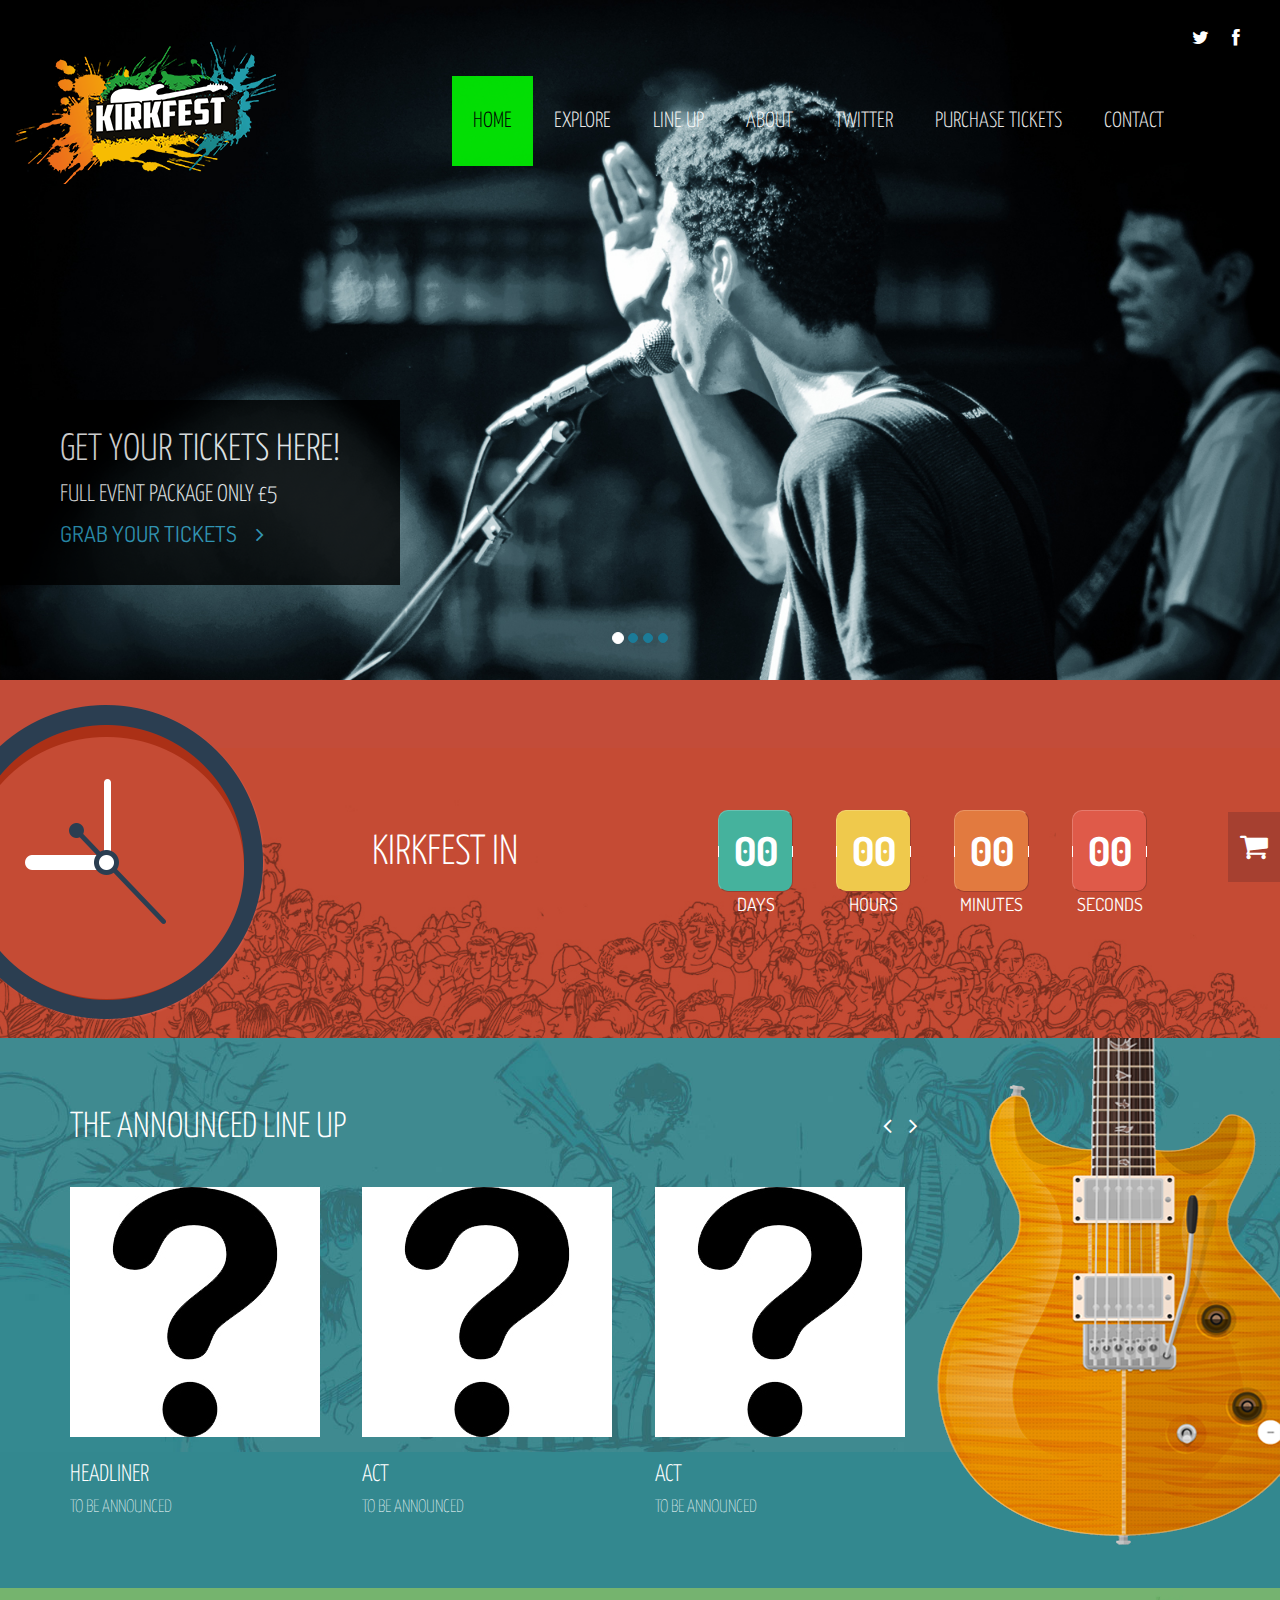
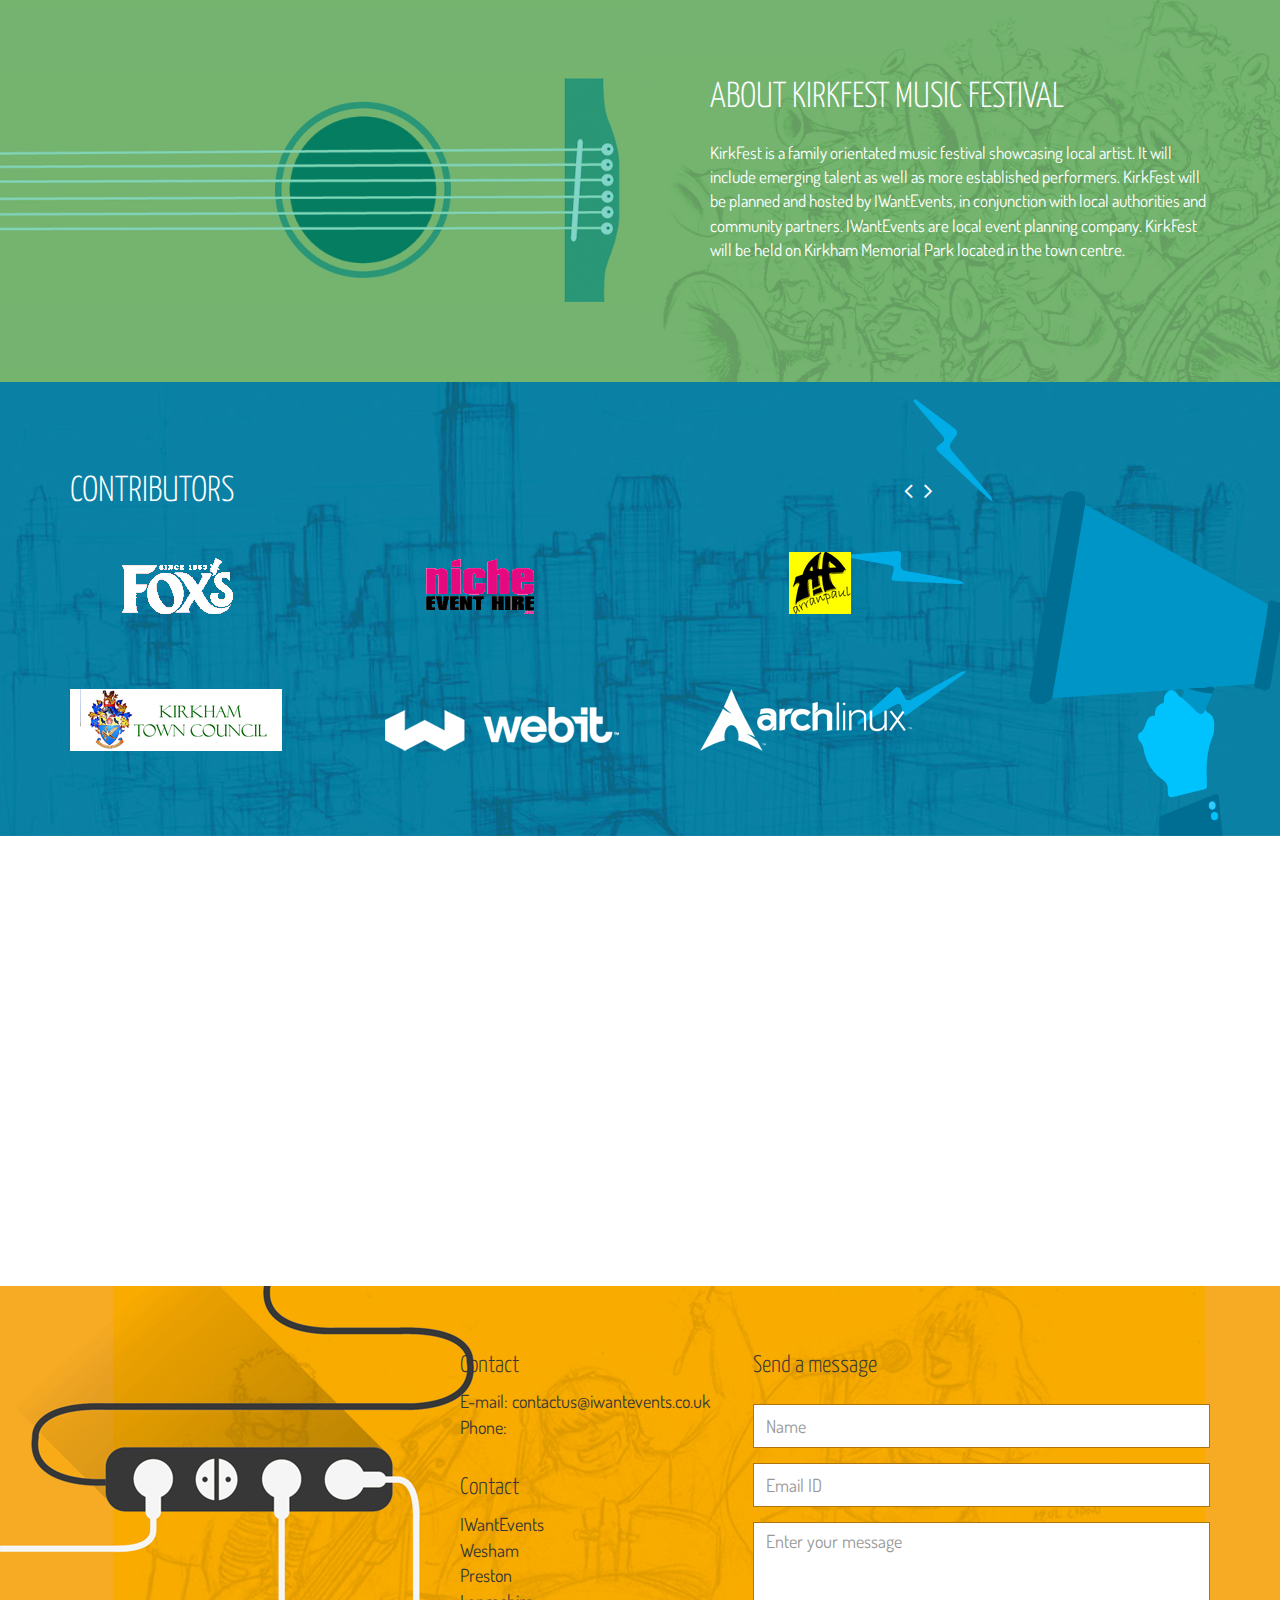
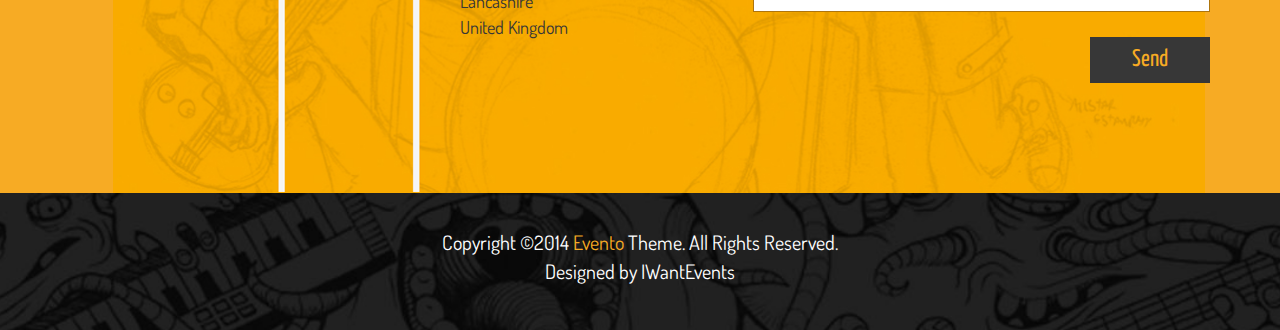
==== index2.html @ 377f73c8 "index change" ====
<!DOCTYPE html>
<html lang="en">
<head>
    <meta charset="utf-8">
    <meta name="viewport" content="width=device-width, initial-scale=1.0">
    <meta name="description" content="KirkFest">
    <meta name="author" content="IWantEvents">
    <title>KirkFest 2017</title>
    <link href="css/bootstrap.min.css" rel="stylesheet">
    <link href="css/font-awesome.min.css" rel="stylesheet">
	<link href="css/main.css" rel="stylesheet">
	<link href="css/animate.css" rel="stylesheet">
	<link href="css/responsive.css" rel="stylesheet">

    <!--[if lt IE 9]>
	    <script src="js/html5shiv.js"></script>
	    <script src="js/respond.min.js"></script>
    <![endif]-->
    <link rel="shortcut icon" href="images/logo.png">
    <link rel="apple-touch-icon-precomposed" sizes="144x144" href="images/ico/apple-touch-icon-144-precomposed.png">
    <link rel="apple-touch-icon-precomposed" sizes="114x114" href="images/ico/apple-touch-icon-114-precomposed.png">
    <link rel="apple-touch-icon-precomposed" sizes="72x72" href="images/ico/apple-touch-icon-72-precomposed.png">
    <link rel="apple-touch-icon-precomposed" href="images/ico/apple-touch-icon-57-precomposed.png">
</head><!--/head-->

<body>
	<header id="header" role="banner">
		<div class="main-nav">
			<div class="container">
				<div class="header-top">
					<div class="pull-right social-icons">
						<a href="http://www.twitter.com/iwanteventsuk"><i class="fa fa-twitter"></i></a>
						<a href="https://www.facebook.com/KirkFest/"><i class="fa fa-facebook"></i></a>
					</div>
				</div>
		        <div class="row">
		            <div class="navbar-header">
		                <button type="button" class="navbar-toggle" data-toggle="collapse" data-target=".navbar-collapse">
		                    <span class="sr-only">Toggle navigation</span>
		                    <span class="icon-bar"></span>
		                    <span class="icon-bar"></span>
		                    <span class="icon-bar"></span>
		                </button>
		                <a class="navbar-brand" href="index.html">
		                	<img class="img-responsive" src="images/logo.png" alt="logo">
		                </a>
		            </div>
		            <div class="collapse navbar-collapse">
		                <ul class="nav navbar-nav navbar-right">
		                    <li class="scroll active"><a href="#home">Home</a></li>
		                    <li class="scroll"><a href="#explore">Explore</a></li>
		                    <li class="scroll"><a href="#event">Line Up</a></li>
		                    <li class="scroll"><a href="#about">About</a></li>
		                    <li class="no-scroll"><a href="#twitter">Twitter</a></li>
		                    <li><a class="no-scroll" href="http://www.ticketmaster.co.uk" target="_blank">PURCHASE TICKETS</a></li>
		                    <li class="scroll"><a href="#contact">Contact</a></li>
		                </ul>
		            </div>
		        </div>
	        </div>
        </div>
    </header>
    <!--/#header-->

    <section id="home">
		<div id="main-slider" class="carousel slide" data-ride="carousel">
			<ol class="carousel-indicators">
				<li data-target="#main-slider" data-slide-to="0" class="active"></li>
				<li data-target="#main-slider" data-slide-to="1"></li>
				<li data-target="#main-slider" data-slide-to="2"></li>
        <li data-target="#main-slider" data-slide-to="3"></li>
			</ol>
			<div class="carousel-inner">
				<div class="item active">
					<img class="img-responsive" src="images/slider/bg1.jpg" alt="slider">
					<div class="carousel-caption">
						<h2>Get your tickets here! </h2>
						<h4>full event package only £5</h4>
						<a href="http://www.ticketmaster.co.uk">GRAB YOUR TICKETS <i class="fa fa-angle-right"></i></a>
					</div>
				</div>
				<div class="item">
					<img class="img-responsive" src="images/slider/bg2.jpg" alt="slider">
					<div class="carousel-caption">
						<h2>Get your tickets here! </h2>
						<h4>full event package only £5</h4>
						<a href="http://www.ticketmaster.co.uk">GRAB YOUR TICKETS <i class="fa fa-angle-right"></i></a>
					</div>
				</div>
				<div class="item">
					<img class="img-responsive" src="images/slider/bg3.jpg" alt="slider">
					<div class="carousel-caption">
						<h2>Get your VIP tickets here! </h2>
						<h4>full event package only £10</h4>
						<a href="http://www.ticketmaster.co.uk" >GRAB YOUR TICKETS <i class="fa fa-angle-right"></i></a>
					</div>
				</div>
        <div class="item">
					<img class="img-responsive" src="images/slider/bg3.jpg" alt="slider">
					<div class="carousel-caption">
						<h2>Get your VIP tickets here! </h2>
						<h4>full event package only £10</h4>
						<a href="http://www.ticketmaster.co.uk" >GRAB YOUR TICKETS <i class="fa fa-angle-right"></i></a>
			</div>
		</div>
    </section>
	<!--/#home-->

	<section id="explore">
		<div class="container">
			<div class="row">
				<div class="watch">
					<img class="img-responsive" src="images/watch.png" alt="">
				</div>
				<div class="col-md-4 col-md-offset-2 col-sm-5">
					<h2>KirkFest in</h2>
				</div>
				<div class="col-sm-7 col-md-6">
					<ul id="countdown">
						<li>
							<span class="days time-font">00</span>
							<p>days </p>
						</li>
						<li>
							<span class="hours time-font">00</span>
							<p class="">hours </p>
						</li>
						<li>
							<span class="minutes time-font">00</span>
							<p class="">minutes</p>
						</li>
						<li>
							<span class="seconds time-font">00</span>
							<p class="">seconds</p>
						</li>
					</ul>
				</div>
			</div>
			<div class="cart">
				<a href="http://www.ticketmaster.co.uk"><i class="fa fa-shopping-cart"></i> <span>Purchase Tickets</span></a>
			</div>
		</div>
	</section><!--/#explore-->

	<section id="event">
		<div class="container">
			<div class="row">
				<div class="col-sm-12 col-md-9">
					<div id="event-carousel" class="carousel slide" data-interval="false">
						<h2 class="heading">THE ANNOUNCED LINE UP </h2>
						<a class="even-control-left" href="#event-carousel" data-slide="prev"><i class="fa fa-angle-left"></i></a>
						<a class="even-control-right" href="#event-carousel" data-slide="next"><i class="fa fa-angle-right"></i></a>
						<div class="carousel-inner">
							<div class="item active">
								<div class="row">
									<div class="col-sm-4">
										<div class="single-event">
											<a href="#"><img class="img-responsive" src="images/event/event1.jpg" alt=""></a>
											<h4>Headliner</h4>
											<h5>To Be Announced</h5>
										</div>
									</div>
									<div class="col-sm-4">
										<div class="single-event">
											<a href="#"><img class="img-responsive" src="images/event/event1.jpg" alt=""></a>
											<h4>Act</h4>
											<h5>To Be Announced</h5>
										</div>
									</div>
									<div class="col-sm-4">
										<div class="single-event">
											<a href="#"><img class="img-responsive" src="images/event/event1.jpg" alt=""></a>
											<h4>Act</h4>
											<h5>To Be Announced</h5>
										</div>
									</div>
								</div>
							</div>
							<div class="item">
								<div class="row">
									<div class="col-sm-4">
										<div class="single-event">
											<img class="img-responsive" src="images/event/event1.jpg" alt="event-image">
											<h4>Act</h4>
											<h5>To Be Announced</h5>
										</div>
									</div>
									<div class="col-sm-4">
										<div class="single-event">
											<img class="img-responsive" src="images/event/event1.jpg" alt="event-image">
											<h4>Act</h4>
											<h5>To Be Announced</h5>
										</div>
									</div>
									<div class="col-sm-4">
										<div class="single-event">
											<img class="img-responsive" src="images/event/event1.jpg" alt="event-image">
											<h4>Act</h4>
											<h5>To Be Announced</h5>
										</div>
									</div>
								</div>
							</div>
						</div>
					</div>
				</div>
				<div class="guitar">
					<img class="img-responsive" src="images/guitar.png" alt="guitar">
				</div>
			</div>
		</div>
	</section><!--/#event-->

	<section id="about">
		<div class="guitar2">
			<img class="img-responsive" src="images/guitar2.jpg" alt="guitar">
		</div>
		<div class="about-content">
					<h2>About KirkFest Music Festival</h2>
					<p>KirkFest is a family orientated music festival showcasing local artist. It will include emerging talent as well as more established performers. KirkFest will be planned and hosted by IWantEvents, in conjunction with local authorities and community partners. IWantEvents are local event planning company. KirkFest will be held on Kirkham Memorial Park located in the town centre.
</p>

		</div>
	</section><!--/#about-->

  <section id="sponsor">
		<div id="sponsor-carousel" class="carousel slide" data-interval="false">
			<div class="container">
				<div class="row">
					<div class="col-sm-10">
						<h2>Contributors</h2>
						<a class="sponsor-control-left" href="#sponsor-carousel" data-slide="prev"><i class="fa fa-angle-left"></i></a>
						<a class="sponsor-control-right" href="#sponsor-carousel" data-slide="next"><i class="fa fa-angle-right"></i></a>
						<div class="carousel-inner">
							<div class="item active">
								<ul>
									<li><a href="http://www.foxs-biscuits.com"><img class="img-responsive" src="images/sponsor/sponsor1.png" alt=""></a></li>
									<li><a href="http://www.nicheeventhire.moonfruit.com"><img class="img-responsive" src="images/sponsor/sponsor2.png" alt=""></a></li>
									<li><a href="http://www.arranpaul.co.uk"><img class="img-responsive" src="images/sponsor/sponsor3.png" alt=""></a></li>
									<li><a href="#"><img class="img-responsive" src="images/sponsor/sponsor4.png" alt=""></a></li>
									<li><a href="#"><img class="img-responsive" src="images/sponsor/sponsor5.png" alt=""></a></li>
									<li><a href="#"><img class="img-responsive" src="images/sponsor/sponsor6.png" alt=""></a></li>
								</ul>
							</div>
							<div class="item">
								<ul>
									<li><a href="#"><img class="img-responsive" src="images/sponsor/sponsor7.png" alt=""></a></li>
									<li><a href="#"><img class="img-responsive" src="images/sponsor/sponsor8.png" alt=""></a></li>
									<li><a href="#"><img class="img-responsive" src="images/sponsor/sponsor9.png" alt=""></a></li>
									<li><a href="#"><img class="img-responsive" src="images/sponsor/sponsor10.png" alt=""></a></li>
									<li><a href="#"><img class="img-responsive" src="images/sponsor/sponsor11.png" alt=""></a></li>
									<li><a href="#"><img class="img-responsive" src="images/sponsor/sponsor12.png" alt=""></a></li>
								</ul>
							</div>
						</div>
					</div>
				</div>
			</div>
			<div class="light">
				<img class="img-responsive" src="images/light.png" alt="">
			</div>
		</div>
	</section><!--/#sponsor-->

	<section id="contact">
		<div id="map">
			<div id="gmap-wrap">
	 			<div id="gmap">
	 			</div>
	    	</div>
		</div><!--/#map-->
		<div class="contact-section">
			<div class="ear-piece">
				<img class="img-responsive" src="images/ear-piece.png" alt="">
			</div>
			<div class="container">
				<div class="row">
					<div class="col-sm-3 col-sm-offset-4">
						<div class="contact-text">
							<h3>Contact</h3>
							<address>
								E-mail: contactus@iwantevents.co.uk<br>
								Phone: <br>
							</address>
						</div>
						<div class="contact-address">
							<h3>Contact</h3>
							<address>
								IWantEvents<br>
								Wesham<br>
								Preston<br>
                Lancashire<br>
								United Kingdom
							</address>
						</div>
					</div>
					<div class="col-sm-5">
						<div id="contact-section">
							<h3>Send a message</h3>
					    	<div class="status alert alert-success" style="display: none"></div>
					    	<form id="main-contact-form" class="contact-form" name="contact-form" method="post" action="sendemail.php">
					            <div class="form-group">
					                <input type="text" name="name" class="form-control" required="required" placeholder="Name">
					            </div>
					            <div class="form-group">
					                <input type="email" name="email" class="form-control" required="required" placeholder="Email ID">
					            </div>
					            <div class="form-group">
					                <textarea name="message" id="message" required="required" class="form-control" rows="4" placeholder="Enter your message"></textarea>
					            </div>
					            <div class="form-group">
					                <button type="submit" class="btn btn-primary pull-right">Send</button>
					            </div>
					        </form>
					    </div>
					</div>
				</div>
			</div>
		</div>
	</section>
    <!--/#contact-->

    <footer id="footer">
        <div class="container">
            <div class="text-center">
                <p> Copyright  &copy;2014<a target="_blank" href="http://shapebootstrap.net/"> Evento </a>Theme. All Rights Reserved. <br> Designed by IWantEvents</a></p>
            </div>
        </div>
    </footer>
    <!--/#footer-->

    <script type="text/javascript" src="js/jquery.js"></script>
    <script type="text/javascript" src="js/bootstrap.min.js"></script>
	<script type="text/javascript" src="http://maps.google.com/maps/api/js?sensor=true"></script>
  	<script type="text/javascript" src="js/gmaps.js"></script>
	<script type="text/javascript" src="js/smoothscroll.js"></script>
    <script type="text/javascript" src="js/jquery.parallax.js"></script>
    <script type="text/javascript" src="js/coundown-timer.js"></script>
    <script type="text/javascript" src="js/jquery.scrollTo.js"></script>
    <script type="text/javascript" src="js/jquery.nav.js"></script>
    <script type="text/javascript" src="js/main.js"></script>
</body>
</html>
---- css/main.css ----
@import url(http://fonts.googleapis.com/css?family=Dosis:400,200,300,500,600,700,800);
@import url(http://fonts.googleapis.com/css?family=Yanone+Kaffeesatz:400,300,200,700);


/*************************
*******Typography******
**************************/

body {
  font-family: 'Dosis', sans-serif;
  font-size: 17px;
  color: #fff
}


.btn {
  border-radius: 0;
  font-family: 'Yanone Kaffeesatz','sans-serif';
  font-size: 20px;
  padding: 9px 23px;
}

a {
  -webkit-transition: 300ms;
  -moz-transition: 300ms;
  -o-transition: 300ms;
  transition: 300ms;
}

a:focus,
a:hover {
  text-decoration: none;
  outline: none
}

h1, h2, h3, h4, h5, h6 {
  font-family: 'Yanone Kaffeesatz', 'sans-serif';
  font-weight: 300;
  text-transform: uppercase;
}

h2 {
  font-size: 36px
}

.navbar-toggle {
  margin-top: 12px
}

.navbar-toggle .icon-bar {
  background-color: #fff;
}

.navbar-toggle,
.navbar-toggle:focus {
  border:1px solid #fff;
  outline: none;
}


/*************************
*******Header CSS******
**************************/

.header-top {
  display: block;
  overflow: hidden;
  padding: 25px;
}

.main-nav {
  position: absolute;
  width: 100%;
  z-index: 999;
}

.main-nav
.container {
  width: 100%
}

.social-icons a {
  font-size: 18px;
  color: #fff;
  padding-left:20px;
}

.social-icons .fa-facebook:hover {
  color: #3B5997
}

.social-icons .fa-twitter:hover {
  color:#29C5F6
}

.social-icons .fa-google-plus:hover {
  color:#D13D2F
}

.social-icons .fa-youtube:hover{
  color: #ec5538
}

.navbar-brand {
  background-color: #;
  height: 90px;
  margin-bottom: 20px;
  position: relative;
  width: 297px;
}

.navbar-brand img {
  position: absolute;
  top: -35px;
}

.navbar-right {
  background-color: #;
  padding:0 95px 0 0;
  opacity: .9
}

.navbar-right li a {
  padding: 35px 21px;
  font-size: 22px;
  color: #fff;
  text-transform: uppercase;
  font-family: 'Yanone Kaffeesatz', 'sans-serif';
  font-weight: 300;
}

.navbar-right li a:hover,
.navbar-right li a:focus,
.navbar-right .active a {
  background-color: #02F402;
  color: #000000
}


.fixed-menu {
  background-color: #;
  position: fixed;
  top: 0;
}

.fixed-menu .navbar-right {
  padding: 0;
}


.fixed-menu .navbar-right li a {
  font-size: 18px;
  padding: 20px 25px;
  text-shadow:inherit;
}

.fixed-menu .navbar-brand {
  height: 60px;
  margin-top: 0;
  padding: 0;
  margin-bottom: 0;
  width: 125px;
}

.fixed-menu .navbar-brand img {
  height:60px;
  top: 0;
}

.fixed-menu .header-top {
  display: none;
}



/*************************
*******Home CSS******
**************************/

#home {
  position: relative;
  overflow: hidden;
}

#main-slider img {
  width: 100%
}

#main-slider
.carousel-caption {
  background: none repeat scroll 0 0 #000000;
  bottom: 14%;
  float: left;
  left: 0;
  opacity: 0.8;
  padding:10px 60px 35px;
  right: inherit;
  text-transform: uppercase;
  color: #fff;
  text-align: left;
}


#main-slider
.carousel-caption h2 {
  font-size: 38px;

}

#main-slider
.carousel-caption h4 {
  font-size: 24px;
}

#main-slider
.carousel-caption a {
  font-size: 22px;
  color: #2da1c5
}

#main-slider
.carousel-caption a:hover {
  color: #2588a6
}

#main-slider
.carousel-caption a:hover i {
  margin-left: 35px
}

#main-slider
.carousel-caption a i {
  margin-left: 15px;
  -webkit-transition: all 0.3s ease-in-out;
  -moz-transition: all 0.3s ease-in-out;
  -ms-transition: all 0.3s ease-in-out;
  -o-transition: all 0.3s ease-in-out;
  transition: all 0.3s ease-in-out;
}

#main-slider
.carousel-indicators li {
  background-color:#1B7B98;
  border: 1px solid #1B7B98;
}

#main-slider
.carousel-indicators li.active {
  background-color:#fff;
  border: 1px solid #fff;
}

/*************************
*******Explore CSS******
**************************/

#explore {
  background-color: #C34C39;
  background-image: url("../images/event-bg.jpg");
  background-position: center bottom;
  background-size: contain;
  background-repeat:no-repeat;
  position: relative;
  overflow: hidden;
  padding: 130px 0 100px;
}

.watch {
  position: absolute;
  left: 0;
  top: 7%;
}

#explore h2 {
  font-size: 42px;
  text-transform: uppercase;
  text-align: center;
}

#countdown {
  display: block;
  overflow: hidden;
  text-align: center;
  padding: 0
}

#countdown li {
  list-style: none;
  display:inline-block;
  margin-right: 40px;
  text-align: center;
  text-transform: uppercase;
  font-size: 18px;
  position: relative;
}

#countdown li:last-child {
  margin-right: 0
}

#countdown li span {
  display: block;
  font-size: 40px;
  font-weight: 700;
  height: 82px;
  line-height: 79px;
  width: 75px;
  border-radius: 10px;
  border-right: 1px solid #9e3e2e;
  border-bottom: 1px solid #9e3e2e;
}

#countdown li .days {
  background-color: #45b29d;
  border-top: 1px solid #6ac1b1;
  border-left: 1px solid #6ac1b1;
}

#countdown li .hours {
  background-color: #efc94c;
  border-top: 1px solid #f2d470;
  border-left: 1px solid #f2d470;
}

#countdown li .minutes {
  background-color: #e27a3f;
  border-top: 1px solid #e89565;
  border-left: 1px solid #e89565;
}

#countdown li .seconds {
  background-color: #df5a49;
  border-top: 1px solid #e57b6d;
  border-left: 1px solid #e57b6d;
}

#countdown li:before {
  background-color: #FFFFFF;
  content: "";
  height: 11px;
  left: 0;
  position: absolute;
  top: 36px;
  width: 1px;
}

#countdown li:after {
  background-color: #FFFFFF;
  content: "";
  height: 11px;
  right:0;
  position: absolute;
  top: 36px;
  width: 1px;
}

.cart {
  background-color: #b34534;
  position: absolute;
  right:-200px;
  top: 37%;
  width:252px;
   -webkit-transition: all 0.7s ease-in-out;
  -moz-transition: all 0.7s ease-in-out;
  -ms-transition: all 0.7s ease-in-out;
  -o-transition: all 0.7s ease-in-out;
  transition: all 0.7s ease-in-out;
}

.cart:hover {
  right:0;
}


.cart a {
  color: #FFFFFF;
  display: block;
  font-size: 24px;
  text-transform: uppercase;
}

.cart a i {
  font-size: 30px;
  padding: 20px 12px;
  background-color: #A64030;
  margin-right: 3px;
}



 /*************************
*******Event CSS******
**************************/
#event {
  background-color: #33888F;
  background-image: url("../images/performar-bg.jpg");
  background-position: 50% 0;
  background-size: contain;
  position: relative;
  background-repeat: no-repeat;
}

.guitar {
  position: absolute;
  right:0;
  top: 0
}


#event h2 {
  color: #FFFFFF;
  font-size: 36px;
  font-weight: 300;
  margin-bottom: 40px;
  margin-top: 70px;
  text-transform: uppercase;
}

.single-event {
  margin-bottom: 70px;
}

.single-event h4 {
  color: #FFFFFF;
  font-size: 24px;
  font-weight: 300;
  line-height: 26px;
  margin-top: 25px;
  text-transform: uppercase;
}


.single-event h5 {
  font-size: 18px;
  font-weight: 100;
  display: block;
}

#event-carousel {
  position: relative;
}

.even-control-left,
.even-control-right {
  position: absolute;
  font-size: 24px;
  color: #fff;
  top: 0;
}

.even-control-left {
  right: 3%
}

.even-control-right {
  right: 0;
}


/*************************
*******About CSS**********
**************************/

#about {
  background-color: #75B46E;
  position: relative;
  width: 100%;
  display: flex;
}

.guitar2 {
  top: 0;
  width: 50%;
}

.guitar2 img {
  padding-top: 3%;
}

.about-content {
  width: 50%;
   background-image: url("../images/about-bg.jpg");
  background-position: left bottom;
  background-repeat: no-repeat;
  background-size: cover;
  padding: 70px 70px 110px;
}


#about h2 {
  margin-bottom: 23px;
}

.about-content p {
  font-size: 17px;
  font-family: 'Dosis',sans-serif;
}

#about .btn-primary {
  background-color: #137c61;
  color: #fff;
  text-transform: capitalize;
  border: none;
  margin-top: 28px;
}

#about .btn-primary:hover {
  background-color: #126d55
}



/*************************
******Twitter CSS****
**************************/

#twitter {
  background-color: #ecedef;
  background-image: url("../images/twitter-bg.jpg");
  background-position: center bottom;
  background-size: cover;
  background-repeat:no-repeat;
  position: relative;
  padding: 95px 0 90px;
  overflow: hidden;
}

.twit {
  position: absolute;
  left: 0;
  top:-42%;
}

#twitter-feed .item {
  text-align: center;
}

#twitter-feed .item img {
  display: inline-block;
  width: 78px;
  height: 78px;
  border-radius: 50%;
  background-color: #c5c8ce;
  padding: 5px;
  margin-bottom: 30px;
}

#twitter-feed .item a,
#twitter-feed .item p {
  font-size: 24px;
  font-weight: 300;
  font-family: 'Yanone Kaffeesatz','sans-serif';
}

#twitter-feed .item p {
  color: #3D3D3D;
}

#twitter-feed .item a {
  color:#00c3ff;
}

.twitter-control-left,
.twitter-control-right {
  position: absolute;
  color: #00c3ff;
  top: 59%;
  font-size: 24px
}

.twitter-control-left {
  left: 0;
}

.twitter-control-right {
  right:0;
}



/*************************
******Sponsor CSS****
**************************/

#sponsor {
  background-color: #1881a2;
  background-image: url("../images/sponsor-bg.jpg");
  background-position:50% 0;
  background-size: cover;
  background-repeat:no-repeat;
  position: relative;
}

.light {
  position: absolute;
  right: 0;
  bottom: 0;
}

#sponsor .col-sm-10 {
  z-index: 10;
}

#sponsor h2 {
  margin-top: 90px;
  margin-bottom: 40px;
}

#sponsor .item ul {
  font-size: 0;
  padding: 0;
}


#sponsor .item ul li {
  display: inline-block;
  list-style: none;
  width: 33.33%;
  margin-bottom: 75px;
}

#sponsor .item ul li:last-child {
  margin-right: 0
}

.sponsor-control-left,
.sponsor-control-right {
  color: #FFFFFF;
  font-size: 24px;
  position: absolute;
  top: 20%;
}

.sponsor-control-left {
  right: 12%
}

.sponsor-control-right {
  right: 10%
}


/*************************
******Map CSS****
**************************/
#map {
  position: relative;
}

#gmap {
  height:450px;
}


/*************************
******Contact CSS****
**************************/

.contact-section {
  background-color: #f7ab24;
  background-image: url("../images/contact-bg.jpg");
  background-position:60% 0;
  background-size:contain;
  background-repeat:no-repeat;
  position: relative;
}

.ear-piece {
  position: absolute;
  left: 0;
  top: 0;
}

#contact .container {
  padding-top:47px;
}

#contact h3 {
  text-transform:inherit;
  color: #373737;
}

#contact-section h3 {
  margin-bottom: 25px
}

#contact address {
  font-size: 18px;
  color: #373737;
}

.contact-text {
  margin-bottom: 35px;
  display: block;
}


#contact-section .form-control {
  border-color: #ae750d;
  box-shadow:none;
  outline: 0 none;
  border-radius: 0;
  color: #797979;
  font-size: 18px;
}

#contact-section .form-control:focus {
  border-color: #ae750d;
}

#contact-section input {
  height: 44px;
}

#contact-section textarea {
  height: 90px;
  resize:none;
}

#contact-section .btn-primary {
  background-color: #373737;
  color: #f7ab24;
  border: none;
  font-size: 24px;
  padding: 6px 42px;
  margin-bottom: 110px;
  margin-top: 10px
}

#contact-section .btn-primary:hover {
  background-color: #212020;
  color: #fff
}



/*************************
******Footer CSS****
**************************/

#footer {
  background-color: #212121;
  background-image: url("../images/footer-bg.jpg");
  background-position: center bottom;
  background-repeat: no-repeat;
  background-size: cover;
  color: #FFFFFF;
  font-size: 20px;
  padding: 35px 0;
}

#footer a {
  color:#f7ab24
}

#footer a:hover {
  color:#1B7B98
}
---- css/responsive.css ----
/* lg */ 
@media (min-width: 1200px) {
  
}

/* md */
@media (min-width: 992px) and (max-width: 1199px) {

  .navbar-right {
    padding: 0 30px 0 0;
  }

  .navbar-right li a {
    padding: 35px 15px;
  }

  .fixed-menu .container {
    width: 100%;
  }

  .fixed-menu .navbar-right {
    padding-right: 30px;
  }

  .fixed-menu .navbar-right li a {
    padding: 20px;
  }

  
  #countdown li {
    margin-right: 30px;
  }

  .guitar {
    right:0;
  }

  .guitar2 {
    height: 100%
  }

    .guitar2 img {
      padding-top: 20%;
    }

  .ear-piece {
    left: -15%;
  }

  #event .col-md-9 {
    z-index: 10;
  }


}

/* sm */
@media (min-width: 768px) and (max-width: 991px) {

  .navbar-brand {
    width: 215px;
    height: 60px;
  }

  .navbar-right {
    padding: 0;
  }

  .navbar-right li a {
    padding:20px 11px;
    font-size: 17px;
  }

  .fixed-menu .container {
    width: 100%;
  }

  .fixed-menu .navbar-right {
    padding-right: 30px;
  }

  .fixed-menu .navbar-right li a {
    padding: 20px 15px;
    font-size: 17px;
  }
 
 #countdown li {
  margin-right: 15px;
 }

  .sponsor-control-left {
    right:8%;
  }

  .sponsor-control-right {
    right: 5%;
  }

  .guitar, .ear-piece, .light {
    display: none;
  }

  .watch {
    left: -8%
  }

  .guitar2 {
    height: 100%;
  }

  .guitar2 img {
    padding-top:38%;
  }

  .twit {
    left: -5%;
  }


}

/* xs */
@media (max-width: 767px) {

  .main-nav .container {
    display: none;
  }
  
  .fixed-menu .container {
    display: block;
  }

   .fixed-menu .container {
    width: 100%;
  }

  .navbar-brand {
    width: inherit;
  }

  .fixed-menu .navbar-right li a {
    padding: 7px 25px;
  }

  #home {
    margin-top: 10%;
  }

  #main-slider .carousel-caption {
    bottom: 17%;
    padding: 10px;
    line-height: 0;
  }

  #main-slider .carousel-caption h2 {
    font-size: 20px;
    margin-top: 3px;
  }

  #main-slider .carousel-caption h4 {
    font-size: 16px;
  }

  #main-slider .carousel-caption a {
    font-size: 14px;
    color: #2da1c5;
  }

  #explore {
    background-size:cover;
  }

  #explore h2 {
    float: inherit;
    font-size: 30px;
    margin-bottom: 30px;
  }  

  #countdown li {
    font-size: 14px;
    margin-right:35px;
    width:inherit;
  }

  #countdown li span {
    font-size: 24px;
    height: 60px;
    line-height: 60px;
    width: 60px;
  }

  #countdown li:before, 
  #countdown li:after {
    top:25px;
  }

  .cart a {
    font-size: 18px;
  }

  .cart a i {
    font-size: 20px;
    padding:15px;
  }

   /*event */
  .single-event {
    margin-bottom: 40px;
  }


  #event h2, 
  #about h2, 
  #sponsor h2 {
    font-size: 30px;
  }

  .twitter-control-left, 
  .twitter-control-right {
    top: inherit;
    bottom: -40px;
  }

  .twitter-control-left {
    left: 46%;
  }

  .twitter-control-right {
    right: 46%;
  }

  #sponsor {
    background-position: right 0 bottom 0;
  }

  .sponsor-control-left, 
  .sponsor-control-right {
    top:0;
  }

  .sponsor-control-left {
    right: 10%;
  }

  .sponsor-control-right {
    right: 5%;
  }

  #sponsor .item ul li {
    width: 30%;
    margin-right:3%
  }

  #sponsor .item ul li:last-child {
    margin-right: 0;
   }


  #footer {
    font-size: 16px;
  }

  .watch, .guitar, .guitar2, .twit, .light, .ear-piece {
    display: none;
  }

  .contact-section {
    background-position: left 0 bottom 0;
    background-size: cover;
  }

  .about-content {
    width: 100%;    
    padding: 70px 25px 110px;
  }

}

/* XS Portrait */
@media (max-width: 479px) {

  .main-nav .container {
    display: none;
  }

  .fixed-menu .container {
    display: block;
  }

  .fixed-menu .navbar-right li a {
    padding: 10px 25px;
  }

  /* Home */

  #home {
    margin-top: 18%;
  }

  .fixed-menu .container {
    width: 100%;
  }

  .navbar-brand {
    width: inherit;
  }


  #main-slider .carousel-caption {
    bottom: 17%;
    padding: 10px;
    line-height: 0;
  }

  #main-slider .carousel-caption h2 {
    font-size: 18px;
    margin-top: 3px;
  }

  #main-slider .carousel-caption h4 {
    font-size: 14px;
  }

  #main-slider .carousel-caption a {
    font-size: 12px;
    color: #2da1c5;
  }

  .carousel-indicators {
    bottom: 0;
  }

  /* Explore */
  #explore {
    background-size:cover;
  }

  #explore h2 {
    float: inherit;
    font-size: 30px;
    margin-bottom: 30px;
  }  

  #countdown li {
    font-size: 14px;
    margin-right: 15px;
    width: 45px;
  }

  #countdown li span {
    font-size: 20px;
    height: 45px;
    line-height: 45px;
    width: 45px;
  }

  #countdown li:before, 
  #countdown li:after {
    top: 18px
  }

  .cart {
    right:-209px;
  }

  .cart a {
    font-size: 18px;
  }

  .cart a i {
    font-size: 20px;
    padding:12px;
  }

    /*event */
  .single-event {
    margin-bottom: 40px;
  }

  .about-content {
    width: 100%;    
    padding: 70px 30px 110px;
  }

  #event h2, 
  #about h2, 
  #sponsor h2 {
    font-size: 30px;
  }

  .about-content p, 
  #twitter-feed .item a, 
  #twitter-feed .item p {
    font-size: 15px;
  }

  .twitter-control-left, 
  .twitter-control-right {
    top: inherit;
    bottom: -40px;
  }

  .twitter-control-left {
    left: 46%;
  }

  .twitter-control-right {
    right: 46%;
  }

  #sponsor {
    background-position: right 0 bottom;
  }

  .sponsor-control-left, 
  .sponsor-control-right {
    top: 0;
  }

  .sponsor-control-left {
    right: 10%;
  }

  .sponsor-control-right {
    right: 5%;
  }

  #sponsor .item ul li {
    width: 45%;
    margin-right: 5%
  }

  #sponsor .item ul li:last-child {
    margin-right: 0;
   }
 
  #footer {
    font-size: 14px;
  }

  .watch, .guitar, .guitar2, .twit, .light, .ear-piece {
    display: none;
  }

  .contact-section {
    background-position: left 0 bottom 0;
    background-size: cover;
  }

}
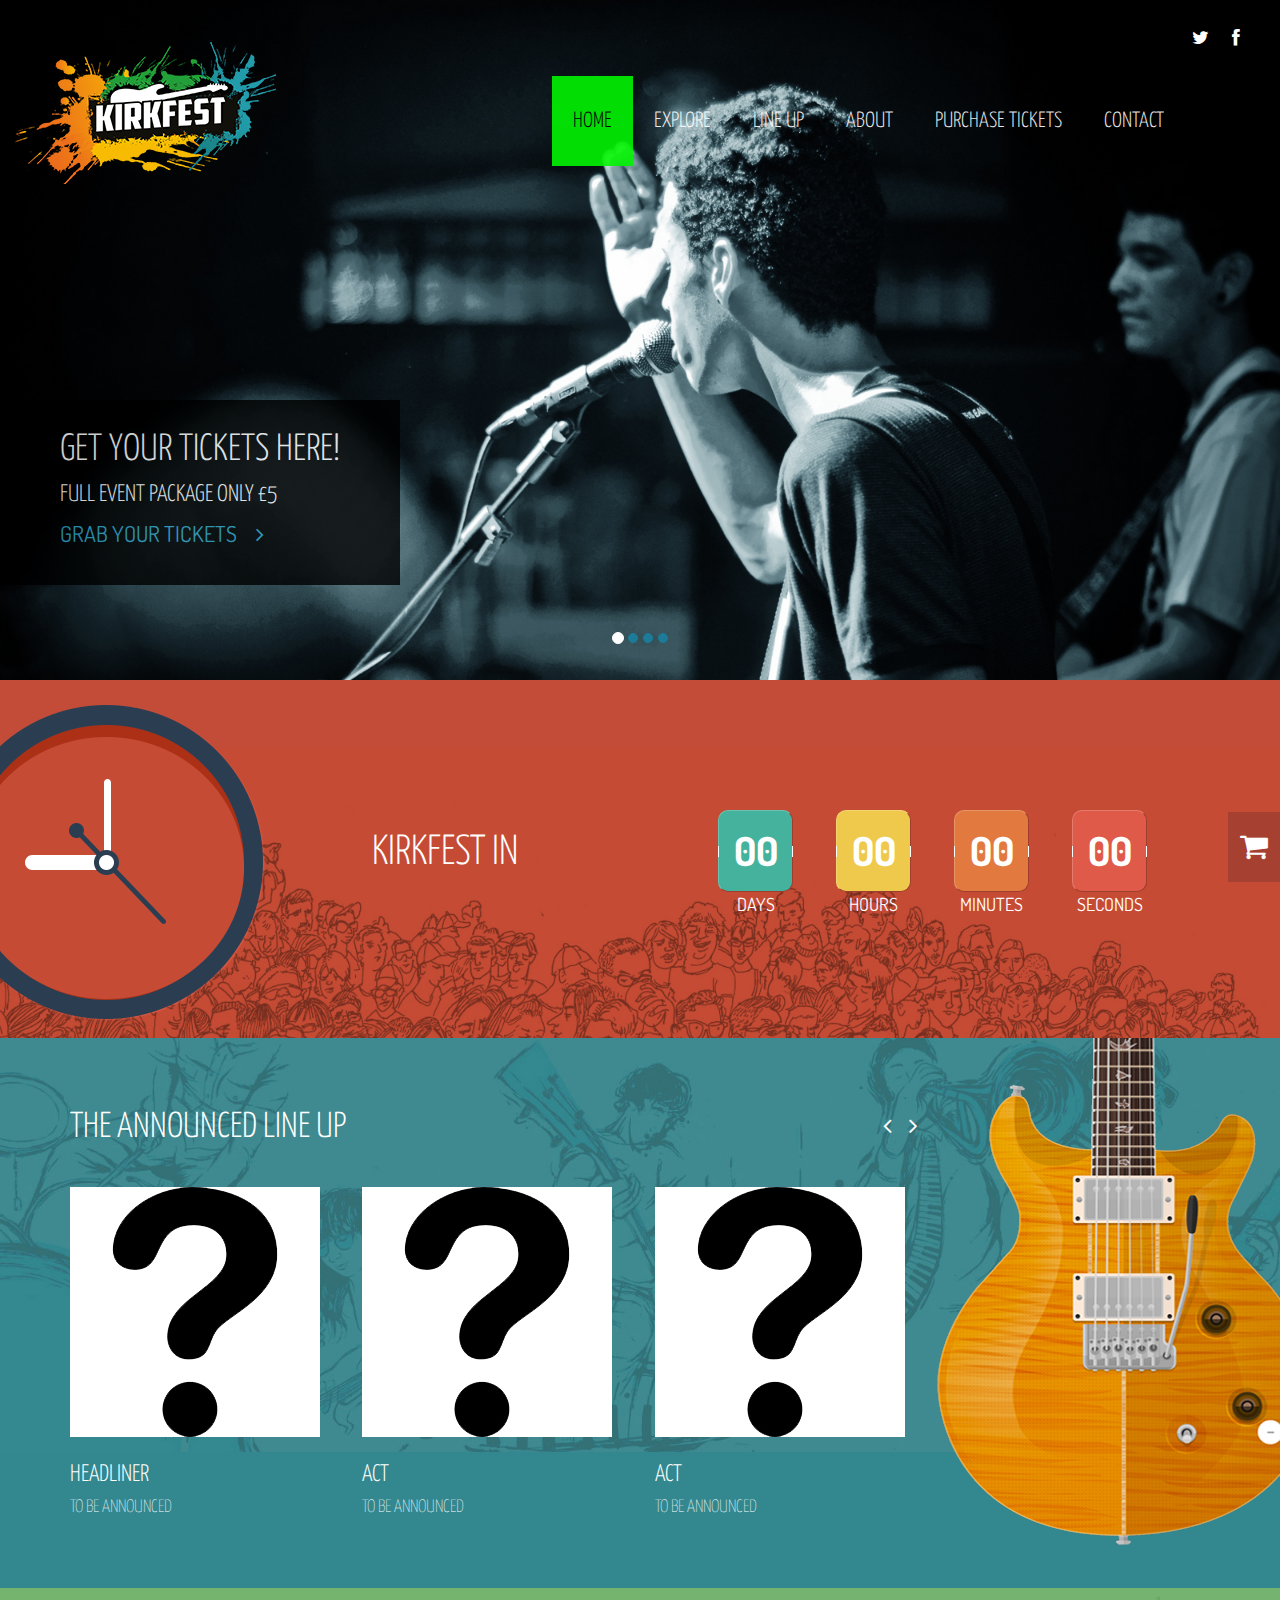
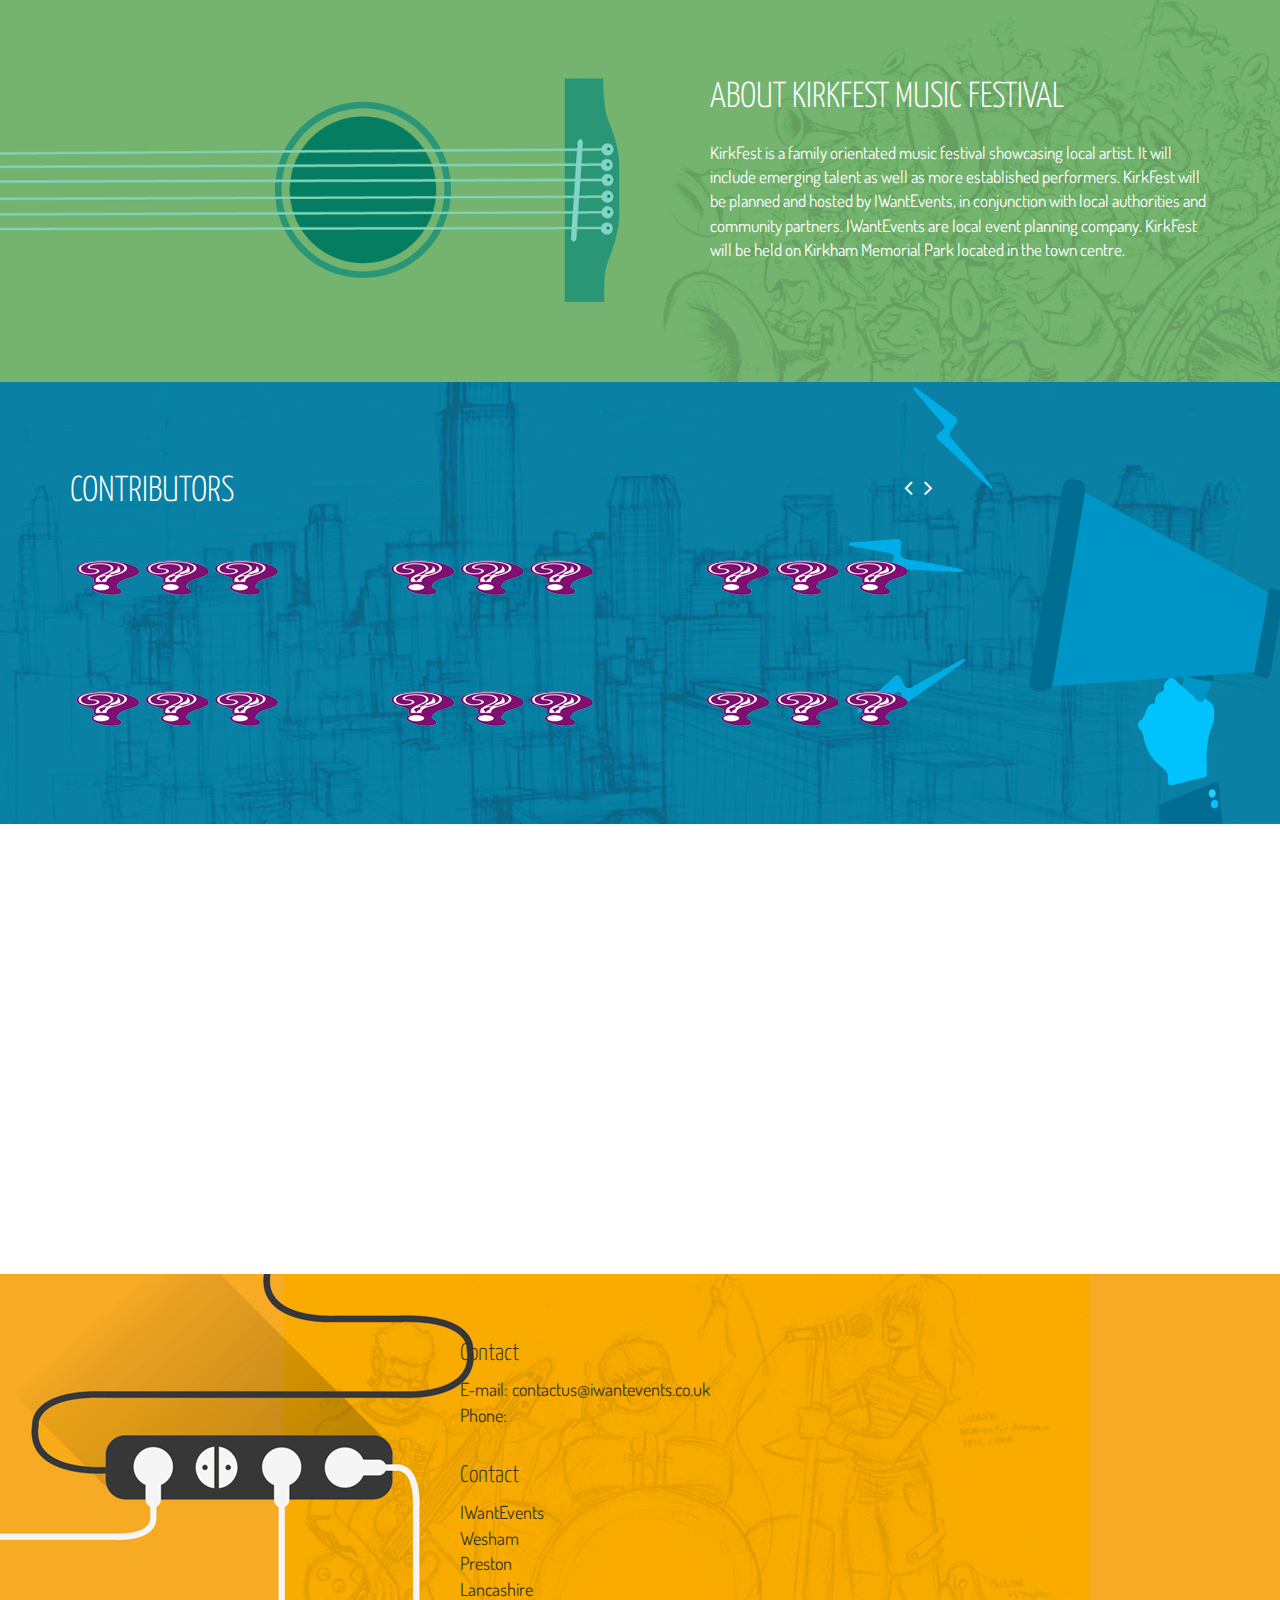
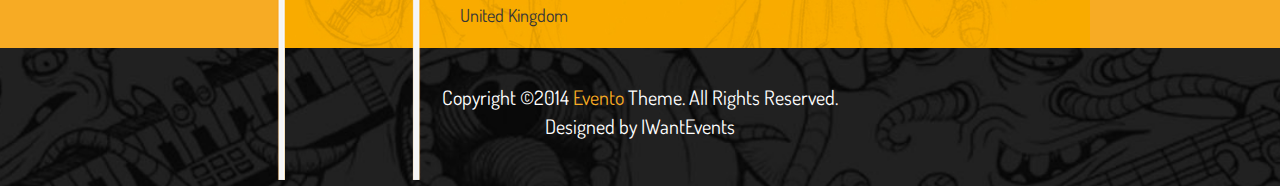
==== commit 0f22b847: "Change" ====
--- a/index2.html
+++ b/index2.html
@@ -51,8 +51,7 @@
 		                    <li class="scroll"><a href="#explore">Explore</a></li>
 		                    <li class="scroll"><a href="#event">Line Up</a></li>
 		                    <li class="scroll"><a href="#about">About</a></li>
-		                    <li class="no-scroll"><a href="#twitter">Twitter</a></li>
-		                    <li><a class="no-scroll" href="http://www.ticketmaster.co.uk" target="_blank">PURCHASE TICKETS</a></li>
+		                  <li><a class="no-scroll" href="#" target="_blank">PURCHASE TICKETS</a></li>
 		                    <li class="scroll"><a href="#contact">Contact</a></li>
 		                </ul>
 		            </div>
@@ -76,7 +75,7 @@
 					<div class="carousel-caption">
 						<h2>Get your tickets here! </h2>
 						<h4>full event package only £5</h4>
-						<a href="http://www.ticketmaster.co.uk">GRAB YOUR TICKETS <i class="fa fa-angle-right"></i></a>
+						<a href="#">GRAB YOUR TICKETS <i class="fa fa-angle-right"></i></a>
 					</div>
 				</div>
 				<div class="item">
@@ -84,7 +83,7 @@
 					<div class="carousel-caption">
 						<h2>Get your tickets here! </h2>
 						<h4>full event package only £5</h4>
-						<a href="http://www.ticketmaster.co.uk">GRAB YOUR TICKETS <i class="fa fa-angle-right"></i></a>
+						<a href="#">GRAB YOUR TICKETS <i class="fa fa-angle-right"></i></a>
 					</div>
 				</div>
 				<div class="item">
@@ -92,7 +91,7 @@
 					<div class="carousel-caption">
 						<h2>Get your VIP tickets here! </h2>
 						<h4>full event package only £10</h4>
-						<a href="http://www.ticketmaster.co.uk" >GRAB YOUR TICKETS <i class="fa fa-angle-right"></i></a>
+						<a href="#" >GRAB YOUR TICKETS <i class="fa fa-angle-right"></i></a>
 					</div>
 				</div>
         <div class="item">
@@ -100,7 +99,7 @@
 					<div class="carousel-caption">
 						<h2>Get your VIP tickets here! </h2>
 						<h4>full event package only £10</h4>
-						<a href="http://www.ticketmaster.co.uk" >GRAB YOUR TICKETS <i class="fa fa-angle-right"></i></a>
+						<a href="#" >GRAB YOUR TICKETS <i class="fa fa-angle-right"></i></a>
 			</div>
 		</div>
     </section>
@@ -137,7 +136,7 @@
 				</div>
 			</div>
 			<div class="cart">
-				<a href="http://www.ticketmaster.co.uk"><i class="fa fa-shopping-cart"></i> <span>Purchase Tickets</span></a>
+				<a href="#"><i class="fa fa-shopping-cart"></i> <span>Purchase Tickets</span></a>
 			</div>
 		</div>
 	</section><!--/#explore-->
@@ -234,22 +233,42 @@
 						<div class="carousel-inner">
 							<div class="item active">
 								<ul>
-									<li><a href="http://www.foxs-biscuits.com"><img class="img-responsive" src="images/sponsor/sponsor1.png" alt=""></a></li>
-									<li><a href="http://www.nicheeventhire.moonfruit.com"><img class="img-responsive" src="images/sponsor/sponsor2.png" alt=""></a></li>
-									<li><a href="http://www.arranpaul.co.uk"><img class="img-responsive" src="images/sponsor/sponsor3.png" alt=""></a></li>
-									<li><a href="#"><img class="img-responsive" src="images/sponsor/sponsor4.png" alt=""></a></li>
-									<li><a href="#"><img class="img-responsive" src="images/sponsor/sponsor5.png" alt=""></a></li>
-									<li><a href="#"><img class="img-responsive" src="images/sponsor/sponsor6.png" alt=""></a></li>
+									<li><a href="#"><img class="img-responsive" src="images/sponsor/sponsor20.png" alt=""></a></li>
+									<li><a href="#"><img class="img-responsive" src="images/sponsor/sponsor20.png" alt=""></a></li>
+									<li><a href="#"><img class="img-responsive" src="images/sponsor/sponsor20.png" alt=""></a></li>
+									<li><a href="#"><img class="img-responsive" src="images/sponsor/sponsor20.png" alt=""></a></li>
+									<li><a href="#"><img class="img-responsive" src="images/sponsor/sponsor20.png" alt=""></a></li>
+									<li><a href="#"><img class="img-responsive" src="images/sponsor/sponsor20.png" alt=""></a></li>
 								</ul>
 							</div>
 							<div class="item">
 								<ul>
-									<li><a href="#"><img class="img-responsive" src="images/sponsor/sponsor7.png" alt=""></a></li>
-									<li><a href="#"><img class="img-responsive" src="images/sponsor/sponsor8.png" alt=""></a></li>
-									<li><a href="#"><img class="img-responsive" src="images/sponsor/sponsor9.png" alt=""></a></li>
-									<li><a href="#"><img class="img-responsive" src="images/sponsor/sponsor10.png" alt=""></a></li>
-									<li><a href="#"><img class="img-responsive" src="images/sponsor/sponsor11.png" alt=""></a></li>
-									<li><a href="#"><img class="img-responsive" src="images/sponsor/sponsor12.png" alt=""></a></li>
+									<li><a href="#"><img class="img-responsive" src="images/sponsor/sponsor20.png" alt=""></a></li>
+									<li><a href="#"><img class="img-responsive" src="images/sponsor/sponsor20.png" alt=""></a></li>
+									<li><a href="#"><img class="img-responsive" src="images/sponsor/sponsor20.png" alt=""></a></li>
+									<li><a href="#"><img class="img-responsive" src="images/sponsor/sponsor20.png" alt=""></a></li>
+									<li><a href="#"><img class="img-responsive" src="images/sponsor/sponsor20.png" alt=""></a></li>
+									<li><a href="#"><img class="img-responsive" src="images/sponsor/sponsor20.png" alt=""></a></li>
+								</ul>
+							</div>
+              <div class="item">
+								<ul>
+									<li><a href="#"><img class="img-responsive" src="images/sponsor/sponsor1.png" alt=""></a></li>
+									<li><a href="#"><img class="img-responsive" src="images/sponsor/sponsor20.png" alt=""></a></li>
+									<li><a href="#"><img class="img-responsive" src="images/sponsor/sponsor20.png" alt=""></a></li>
+									<li><a href="#"><img class="img-responsive" src="images/sponsor/sponsor20.png" alt=""></a></li>
+									<li><a href="#"><img class="img-responsive" src="images/sponsor/sponsor20.png" alt=""></a></li>
+									<li><a href="#"><img class="img-responsive" src="images/sponsor/sponsor20.png" alt=""></a></li>
+								</ul>
+							</div>
+              <div class="item">
+								<ul>
+									<li><a href="#"><img class="img-responsive" src="images/sponsor/sponsor20.png" alt=""></a></li>
+									<li><a href="#"><img class="img-responsive" src="images/sponsor/sponsor20.png" alt=""></a></li>
+									<li><a href="#"><img class="img-responsive" src="images/sponsor/sponsor20.png" alt=""></a></li>
+									<li><a href="#"><img class="img-responsive" src="images/sponsor/sponsor20.png" alt=""></a></li>
+									<li><a href="#"><img class="img-responsive" src="images/sponsor/sponsor20.png" alt=""></a></li>
+									<li><a href="#"><img class="img-responsive" src="images/sponsor/sponsor20.png" alt=""></a></li>
 								</ul>
 							</div>
 						</div>
@@ -294,25 +313,6 @@
 							</address>
 						</div>
 					</div>
-					<div class="col-sm-5">
-						<div id="contact-section">
-							<h3>Send a message</h3>
-					    	<div class="status alert alert-success" style="display: none"></div>
-					    	<form id="main-contact-form" class="contact-form" name="contact-form" method="post" action="sendemail.php">
-					            <div class="form-group">
-					                <input type="text" name="name" class="form-control" required="required" placeholder="Name">
-					            </div>
-					            <div class="form-group">
-					                <input type="email" name="email" class="form-control" required="required" placeholder="Email ID">
-					            </div>
-					            <div class="form-group">
-					                <textarea name="message" id="message" required="required" class="form-control" rows="4" placeholder="Enter your message"></textarea>
-					            </div>
-					            <div class="form-group">
-					                <button type="submit" class="btn btn-primary pull-right">Send</button>
-					            </div>
-					        </form>
-					    </div>
 					</div>
 				</div>
 			</div>
@@ -339,5 +339,15 @@
     <script type="text/javascript" src="js/jquery.scrollTo.js"></script>
     <script type="text/javascript" src="js/jquery.nav.js"></script>
     <script type="text/javascript" src="js/main.js"></script>
+    <script>
+  (function(i,s,o,g,r,a,m){i['GoogleAnalyticsObject']=r;i[r]=i[r]||function(){
+  (i[r].q=i[r].q||[]).push(arguments)},i[r].l=1*new Date();a=s.createElement(o),
+  m=s.getElementsByTagName(o)[0];a.async=1;a.src=g;m.parentNode.insertBefore(a,m)
+  })(window,document,'script','https://www.google-analytics.com/analytics.js','ga');
+
+  ga('create', 'UA-89970956-1', 'auto');
+  ga('send', 'pageview');
+</script>
+
 </body>
 </html>
